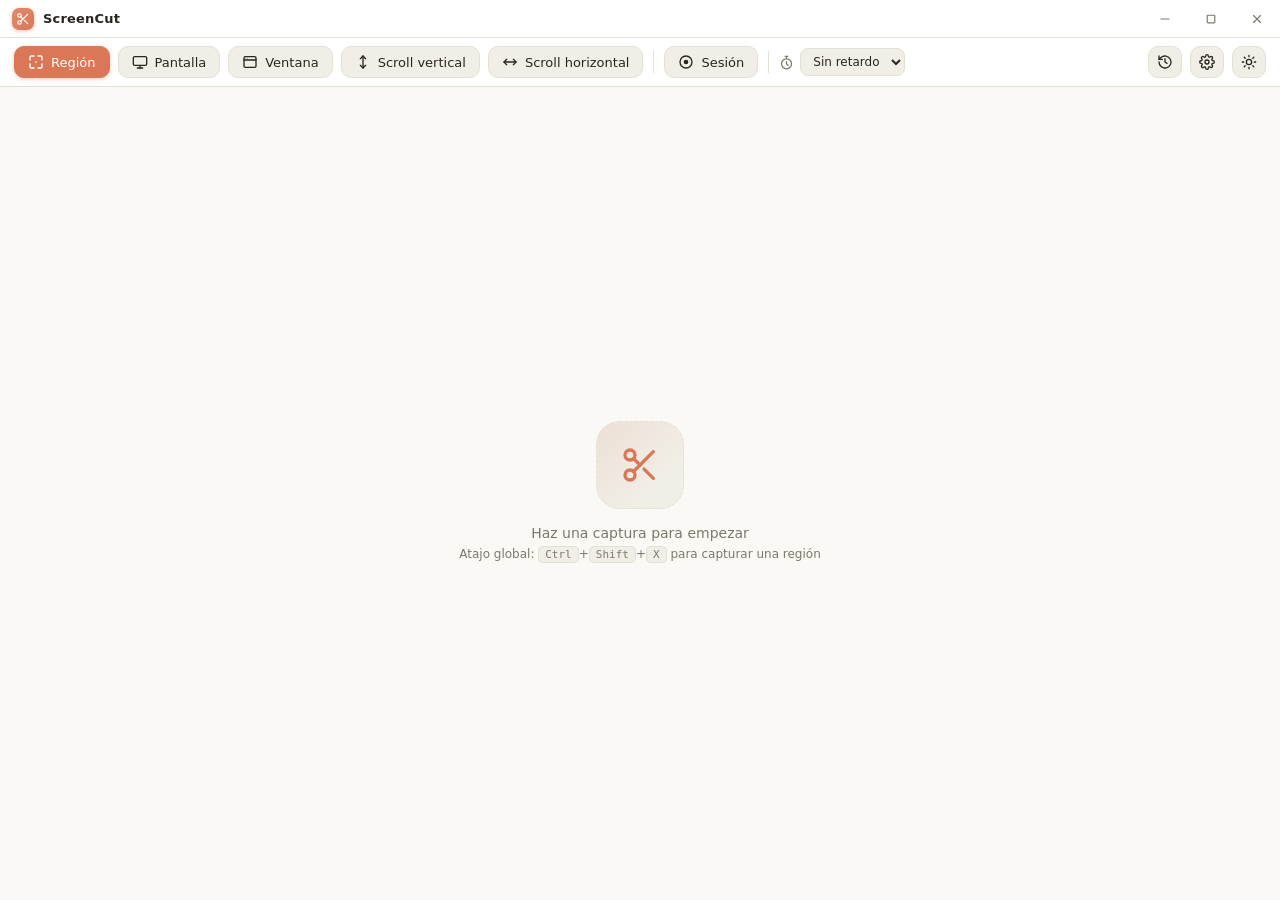
==== ui/index.html @ f7686177 "feat: local transcription of session audio (Whisper) - Model catalog (large-v3-turbo, medium, small," ====
<!doctype html>
<html lang="es">
<head>
  <meta charset="utf-8" />
  <title>ScreenCut</title>
  <link rel="stylesheet" href="styles.css" />
  <script>
    // Plataforma: ajusta atajos, textos y barra de título (ver styles.css y main.js).
    document.documentElement.dataset.platform =
      /Mac/.test(navigator.userAgent) ? "mac" : /Windows/.test(navigator.userAgent) ? "windows" : "linux";
  </script>
</head>
<body>
  <!-- Sprite de iconos (trazo, 24x24): se referencia con <use href="#i-…"> -->
  <svg width="0" height="0" style="position:absolute" aria-hidden="true">
    <defs>
      <symbol id="i-scissors" viewBox="0 0 24 24"><circle cx="6" cy="6" r="3"/><circle cx="6" cy="18" r="3"/><line x1="20" y1="4" x2="8.12" y2="15.88"/><line x1="14.47" y1="14.48" x2="20" y2="20"/><line x1="8.12" y1="8.12" x2="12" y2="12"/></symbol>
      <symbol id="i-region" viewBox="0 0 24 24"><path d="M9 3H5a2 2 0 0 0-2 2v4"/><path d="M15 3h4a2 2 0 0 1 2 2v4"/><path d="M9 21H5a2 2 0 0 1-2-2v-4"/><path d="M15 21h4a2 2 0 0 0 2-2v-4"/><circle cx="12" cy="12" r="1.2" fill="currentColor" stroke="none"/></symbol>
      <symbol id="i-window" viewBox="0 0 24 24"><rect x="3" y="4" width="18" height="16" rx="2"/><line x1="3" y1="9" x2="21" y2="9"/><circle cx="6" cy="6.5" r="0.6" fill="currentColor" stroke="none"/><circle cx="8.5" cy="6.5" r="0.6" fill="currentColor" stroke="none"/></symbol>
      <symbol id="i-session" viewBox="0 0 24 24"><circle cx="12" cy="12" r="9"/><circle cx="12" cy="12" r="3.5" fill="currentColor" stroke="none"/></symbol>
      <symbol id="i-history" viewBox="0 0 24 24"><path d="M3 12a9 9 0 1 0 3-6.7L3 8"/><path d="M3 3v5h5"/><path d="M12 7v5l3 2"/></symbol>
      <symbol id="i-display" viewBox="0 0 24 24"><rect x="2" y="4" width="20" height="13" rx="2"/><line x1="8" y1="21" x2="16" y2="21"/><line x1="12" y1="17" x2="12" y2="21"/></symbol>
      <symbol id="i-scroll-v" viewBox="0 0 24 24"><path d="M12 3v18"/><path d="M8 7l4-4 4 4"/><path d="M8 17l4 4 4-4"/></symbol>
      <symbol id="i-scroll-h" viewBox="0 0 24 24"><path d="M3 12h18"/><path d="M7 8l-4 4 4 4"/><path d="M17 8l4 4-4 4"/></symbol>
      <symbol id="i-timer" viewBox="0 0 24 24"><line x1="10" y1="2" x2="14" y2="2"/><line x1="12" y1="2" x2="12" y2="5"/><circle cx="12" cy="14" r="8"/><path d="M12 10.5V14l2.4 2.4"/></symbol>
      <symbol id="i-sun" viewBox="0 0 24 24"><circle cx="12" cy="12" r="4"/><path d="M12 2v2M12 20v2M4.9 4.9l1.4 1.4M17.7 17.7l1.4 1.4M2 12h2M20 12h2M4.9 19.1l1.4-1.4M17.7 6.3l1.4-1.4"/></symbol>
      <symbol id="i-moon" viewBox="0 0 24 24"><path d="M21 12.8A9 9 0 1 1 11.2 3a7 7 0 0 0 9.8 9.8z"/></symbol>
      <symbol id="i-cursor" viewBox="0 0 24 24"><path d="M4 3l7.5 17 2.4-6.6L20.5 11z"/></symbol>
      <symbol id="i-pen" viewBox="0 0 24 24"><path d="M17 3a2.83 2.83 0 1 1 4 4L7.5 20.5 2 22l1.5-5.5z"/><path d="M15 5l4 4"/></symbol>
      <symbol id="i-arrow" viewBox="0 0 24 24"><line x1="6" y1="18" x2="18" y2="6"/><path d="M9.5 6H18v8.5"/></symbol>
      <symbol id="i-line" viewBox="0 0 24 24"><line x1="5" y1="19" x2="19" y2="5"/></symbol>
      <symbol id="i-rect" viewBox="0 0 24 24"><rect x="4" y="5" width="16" height="14" rx="1.5"/></symbol>
      <symbol id="i-ellipse" viewBox="0 0 24 24"><circle cx="12" cy="12" r="8.5"/></symbol>
      <symbol id="i-highlight" viewBox="0 0 24 24"><path d="m9 11-6 6v3h9l3-3"/><path d="m22 12-4.6 4.6a2 2 0 0 1-2.8 0l-5.2-5.2a2 2 0 0 1 0-2.8L14 4l8 8z"/></symbol>
      <symbol id="i-eraser" viewBox="0 0 24 24"><path d="m7 21-4.3-4.3a2.4 2.4 0 0 1 0-3.4l9.6-9.6a2.4 2.4 0 0 1 3.4 0l5.6 5.6a2.4 2.4 0 0 1 0 3.4L13 21"/><path d="M22 21H7"/><path d="m5 11 9 9"/></symbol>
      <symbol id="i-text" viewBox="0 0 24 24"><polyline points="4 7 4 4 20 4 20 7"/><line x1="9" y1="20" x2="15" y2="20"/><line x1="12" y1="4" x2="12" y2="20"/></symbol>
      <symbol id="i-crop" viewBox="0 0 24 24"><path d="M6 2v14a2 2 0 0 0 2 2h14"/><path d="M18 22V8a2 2 0 0 0-2-2H2"/></symbol>
      <symbol id="i-fill-none" viewBox="0 0 24 24"><rect x="4" y="4" width="16" height="16" rx="2" stroke-dasharray="4 3"/></symbol>
      <symbol id="i-fill-same" viewBox="0 0 24 24"><rect x="4" y="4" width="16" height="16" rx="2" fill="currentColor" stroke="none"/></symbol>
      <symbol id="i-fill-other" viewBox="0 0 24 24"><path d="M4 12h16v6a2 2 0 0 1-2 2H6a2 2 0 0 1-2-2z" fill="currentColor" stroke="none"/><rect x="4" y="4" width="16" height="16" rx="2"/></symbol>
      <symbol id="i-undo" viewBox="0 0 24 24"><path d="M9 14 4 9l5-5"/><path d="M4 9h10.5a5.5 5.5 0 0 1 0 11H11"/></symbol>
      <symbol id="i-redo" viewBox="0 0 24 24"><path d="m15 14 5-5-5-5"/><path d="M20 9H9.5a5.5 5.5 0 0 0 0 11H13"/></symbol>
      <symbol id="i-trash" viewBox="0 0 24 24"><path d="M3 6h18"/><path d="M8 6V4h8v2"/><path d="M19 6l-1 14a2 2 0 0 1-2 2H8a2 2 0 0 1-2-2L5 6"/><line x1="10" y1="11" x2="10" y2="17"/><line x1="14" y1="11" x2="14" y2="17"/></symbol>
      <symbol id="i-copy" viewBox="0 0 24 24"><rect x="9" y="9" width="12" height="12" rx="2"/><path d="M5 15H4a2 2 0 0 1-2-2V4a2 2 0 0 1 2-2h9a2 2 0 0 1 2 2v1"/></symbol>
      <symbol id="i-save" viewBox="0 0 24 24"><path d="M21 15v4a2 2 0 0 1-2 2H5a2 2 0 0 1-2-2v-4"/><polyline points="7 10 12 15 17 10"/><line x1="12" y1="15" x2="12" y2="3"/></symbol>
      <symbol id="i-ocr" viewBox="0 0 24 24"><path d="M3 7V5a2 2 0 0 1 2-2h2"/><path d="M17 3h2a2 2 0 0 1 2 2v2"/><path d="M21 17v2a2 2 0 0 1-2 2h-2"/><path d="M7 21H5a2 2 0 0 1-2-2v-2"/><line x1="7" y1="9" x2="17" y2="9"/><line x1="7" y1="13" x2="15" y2="13"/><line x1="7" y1="17" x2="12" y2="17"/></symbol>
      <symbol id="i-check" viewBox="0 0 24 24"><polyline points="4 12.5 9.5 18 20 6.5"/></symbol>
      <symbol id="i-x" viewBox="0 0 24 24"><line x1="6" y1="6" x2="18" y2="18"/><line x1="18" y1="6" x2="6" y2="18"/></symbol>
      <symbol id="i-min" viewBox="0 0 24 24"><line x1="5" y1="12" x2="19" y2="12"/></symbol>
      <symbol id="i-max" viewBox="0 0 24 24"><rect x="5.5" y="5.5" width="13" height="13" rx="1.5"/></symbol>
      <symbol id="i-restore" viewBox="0 0 24 24"><path d="M5 15V6a2 2 0 0 1 2-2h9"/><rect x="8" y="8" width="11" height="11" rx="1.5"/></symbol>
      <symbol id="i-settings" viewBox="0 0 24 24"><circle cx="12" cy="12" r="3"/><path d="M19.4 15a1.65 1.65 0 0 0 .33 1.82l.06.06a2 2 0 1 1-2.83 2.83l-.06-.06a1.65 1.65 0 0 0-1.82-.33 1.65 1.65 0 0 0-1 1.51V21a2 2 0 0 1-4 0v-.09A1.65 1.65 0 0 0 9 19.4a1.65 1.65 0 0 0-1.82.33l-.06.06a2 2 0 1 1-2.83-2.83l.06-.06a1.65 1.65 0 0 0 .33-1.82 1.65 1.65 0 0 0-1.51-1H3a2 2 0 0 1 0-4h.09A1.65 1.65 0 0 0 4.6 9a1.65 1.65 0 0 0-.33-1.82l-.06-.06a2 2 0 1 1 2.83-2.83l.06.06a1.65 1.65 0 0 0 1.82.33H9a1.65 1.65 0 0 0 1-1.51V3a2 2 0 0 1 4 0v.09a1.65 1.65 0 0 0 1 1.51 1.65 1.65 0 0 0 1.82-.33l.06-.06a2 2 0 1 1 2.83 2.83l-.06.06a1.65 1.65 0 0 0-.33 1.82V9a1.65 1.65 0 0 0 1.51 1H21a2 2 0 0 1 0 4h-.09a1.65 1.65 0 0 0-1.51 1z"/></symbol>
      <symbol id="i-refresh" viewBox="0 0 24 24"><path d="M21 12a9 9 0 1 1-3-6.7L21 8"/><path d="M21 3v5h-5"/></symbol>
      <symbol id="i-folder" viewBox="0 0 24 24"><path d="M3 7a2 2 0 0 1 2-2h4l2 2h8a2 2 0 0 1 2 2v8a2 2 0 0 1-2 2H5a2 2 0 0 1-2-2z"/></symbol>
      <symbol id="i-zoom-in" viewBox="0 0 24 24"><circle cx="11" cy="11" r="7"/><line x1="21" y1="21" x2="16.65" y2="16.65"/><line x1="11" y1="8" x2="11" y2="14"/><line x1="8" y1="11" x2="14" y2="11"/></symbol>
      <symbol id="i-zoom-out" viewBox="0 0 24 24"><circle cx="11" cy="11" r="7"/><line x1="21" y1="21" x2="16.65" y2="16.65"/><line x1="8" y1="11" x2="14" y2="11"/></symbol>
      <symbol id="i-fit" viewBox="0 0 24 24"><path d="M8 3H5a2 2 0 0 0-2 2v3"/><path d="M16 3h3a2 2 0 0 1 2 2v3"/><path d="M8 21H5a2 2 0 0 1-2-2v-3"/><path d="M16 21h3a2 2 0 0 0 2-2v-3"/></symbol>
      <symbol id="i-fill" viewBox="0 0 24 24"><path d="M19 11 9 1 7.6 2.4l2.1 2.1L3.8 10.4a2 2 0 0 0 0 2.8l5.5 5.5a2 2 0 0 0 2.8 0l6.9-6.9zM6 12l4.9-4.9L15.8 12z"/><path d="M20.5 15s1.5 1.8 1.5 3a1.5 1.5 0 0 1-3 0c0-1.2 1.5-3 1.5-3z" fill="currentColor" stroke="none"/></symbol>
    </defs>
  </svg>

  <div id="app">
    <!-- Barra de título propia: sigue el tema (la nativa de Windows no puede).
         En macOS se ocultan estos botones y quedan los semáforos nativos. -->
    <header class="titlebar" id="titlebar">
      <div class="tb-brand">
        <span class="tb-logo"><svg><use href="#i-scissors"/></svg></span>
        <span class="tb-name">ScreenCut</span>
      </div>
      <div class="tb-win">
        <button id="tb-min" class="tb-btn" title="Minimizar"><svg><use href="#i-min"/></svg></button>
        <button id="tb-max" class="tb-btn" title="Maximizar">
          <svg class="ic-max"><use href="#i-max"/></svg>
          <svg class="ic-restore"><use href="#i-restore"/></svg>
        </button>
        <button id="tb-close" class="tb-btn tb-close" title="Cerrar"><svg><use href="#i-x"/></svg></button>
      </div>
    </header>

    <header class="topbar">
      <div class="actions">
        <button id="btn-region" class="btn btn-primary" title="Atajo global: Ctrl+Shift+X">
          <svg><use href="#i-region"/></svg><span>Región</span>
        </button>
        <button id="btn-full" class="btn" title="Capturar pantalla completa">
          <svg><use href="#i-display"/></svg><span>Pantalla</span>
        </button>
        <button id="btn-window" class="btn" title="Capturar una ventana o un monitor concreto">
          <svg><use href="#i-window"/></svg><span>Ventana</span>
        </button>
        <button id="btn-scroll-v" class="btn" title="Captura con scroll vertical">
          <svg><use href="#i-scroll-v"/></svg><span>Scroll vertical</span>
        </button>
        <button id="btn-scroll-h" class="btn" title="Captura con scroll horizontal">
          <svg><use href="#i-scroll-h"/></svg><span>Scroll horizontal</span>
        </button>
        <span class="divider"></span>
        <button id="btn-session" class="btn" title="Sesión: fija una región, ventana o pantalla y captúrala al instante con el atajo">
          <svg><use href="#i-session"/></svg><span>Sesión</span>
        </button>
        <span class="divider"></span>
        <label class="timer-ctl" title="Retardo antes de capturar">
          <svg><use href="#i-timer"/></svg>
          <select id="timer-select">
            <option value="0">Sin retardo</option>
            <option value="3">3 s</option>
            <option value="5">5 s</option>
            <option value="10">10 s</option>
          </select>
        </label>
        <span class="spacer"></span>
        <button id="btn-sessions" class="btn btn-icon" title="Sesiones anteriores">
          <svg><use href="#i-history"/></svg>
        </button>
        <button id="btn-settings" class="btn btn-icon" title="Ajustes y Acerca de">
          <svg><use href="#i-settings"/></svg>
        </button>
        <button id="btn-theme" class="btn btn-icon" title="Cambiar tema">
          <svg class="ic-sun"><use href="#i-sun"/></svg>
          <svg class="ic-moon"><use href="#i-moon"/></svg>
        </button>
      </div>
    </header>

    <!-- Barra de anotación (visible al haber captura) -->
    <div id="anno-bar" class="anno-bar hidden">
      <div class="tool-group" id="tools">
        <button class="tool" data-tool="cursor" title="Seleccionar, mover y redimensionar"><svg><use href="#i-cursor"/></svg></button>
        <button class="tool" data-tool="pen" title="Dibujo a mano"><svg><use href="#i-pen"/></svg></button>
        <button class="tool" data-tool="arrow" title="Flecha"><svg><use href="#i-arrow"/></svg></button>
        <button class="tool" data-tool="line" title="Línea"><svg><use href="#i-line"/></svg></button>
        <button class="tool" data-tool="rect" title="Recuadro"><svg><use href="#i-rect"/></svg></button>
        <button class="tool" data-tool="ellipse" title="Círculo/elipse"><svg><use href="#i-ellipse"/></svg></button>
        <button class="tool" data-tool="highlight" title="Resaltado (marcatextos)"><svg><use href="#i-highlight"/></svg></button>
        <button class="tool" data-tool="text" title="Texto"><svg><use href="#i-text"/></svg></button>
        <button class="tool" data-tool="eraser" title="Borrador: borra anotaciones al pasar (Supr borra la selección)"><svg><use href="#i-eraser"/></svg></button>
        <button class="tool" data-tool="crop" title="Recortar"><svg><use href="#i-crop"/></svg></button>
      </div>

      <span class="divider"></span>

      <div class="tool-group swatches" id="swatches"></div>
      <input type="color" id="color-custom" class="color-input" title="Color personalizado" value="#d97757" />

      <span class="divider"></span>

      <label class="width-ctl" title="Grosor">
        <input type="range" id="stroke-width" min="1" max="20" value="4" />
      </label>

      <span class="spacer"></span>

      <div class="tool-group">
        <button id="btn-undo" class="tool" title="Deshacer (Ctrl+Z)"><svg><use href="#i-undo"/></svg></button>
        <button id="btn-redo" class="tool" title="Rehacer (Ctrl+Y)"><svg><use href="#i-redo"/></svg></button>
        <button id="btn-clear" class="tool tool-danger" title="Borrar todas las anotaciones"><svg><use href="#i-trash"/></svg></button>
      </div>
    </div>

    <main class="content">
      <section class="preview-panel">
        <div id="empty-state" class="empty-state">
          <div class="empty-icon"><svg><use href="#i-scissors"/></svg></div>
          <p>Haz una captura para empezar</p>
          <p class="hint">Atajo global: <kbd>Ctrl</kbd>+<kbd>Shift</kbd>+<kbd>X</kbd> para capturar una región</p>
        </div>

        <div id="editor-wrap" class="editor-wrap hidden">
          <div id="editor" class="editor">
            <canvas id="base-canvas"></canvas>
            <canvas id="anno-canvas"></canvas>
          </div>
        </div>

        <div id="crop-actions" class="crop-actions hidden">
          <button id="crop-apply" class="btn btn-primary btn-small"><svg><use href="#i-check"/></svg><span>Recortar</span></button>
          <button id="crop-cancel" class="btn btn-small"><svg><use href="#i-x"/></svg><span>Cancelar</span></button>
        </div>

        <div id="progress" class="progress hidden"></div>
        <div id="countdown" class="countdown hidden"></div>
      </section>

      <aside id="ocr-panel" class="ocr-panel hidden">
        <div class="ocr-header">
          <span>Texto reconocido <span id="ocr-lang" class="ocr-lang"></span></span>
          <button id="btn-copy-text" class="btn btn-small">Copiar texto</button>
        </div>
        <textarea id="ocr-text" spellcheck="false"></textarea>
      </aside>
    </main>

    <footer id="capture-bar" class="capture-bar hidden">
      <span id="capture-meta" class="meta"></span>
      <span class="divider"></span>
      <div class="zoom-ctl">
        <button id="zoom-out" class="zoom-btn" title="Alejar"><svg><use href="#i-zoom-out"/></svg></button>
        <button id="zoom-level" class="zoom-level" title="Zoom actual (clic: ajustar)">100%</button>
        <button id="zoom-in" class="zoom-btn" title="Acercar"><svg><use href="#i-zoom-in"/></svg></button>
        <button id="zoom-fit" class="zoom-btn" title="Ajustar a la ventana"><svg><use href="#i-fit"/></svg></button>
      </div>
      <span class="spacer"></span>
      <button id="btn-ocr" class="btn"><svg><use href="#i-ocr"/></svg><span>OCR</span></button>
      <button id="btn-copy" class="btn"><svg><use href="#i-copy"/></svg><span>Copiar</span></button>
      <button id="btn-save" class="btn btn-primary"><svg><use href="#i-save"/></svg><span>Guardar</span></button>
    </footer>

    <!-- Popover de relleno (aparece bajo el icono de recuadro/elipse) -->
    <div id="fill-popover" class="fill-popover hidden">
      <div class="fill-arrow"></div>
      <div class="fill-title">Relleno</div>
      <div class="fill-opts">
        <button class="opt" data-fill="none" title="Sin relleno"><svg><use href="#i-fill-none"/></svg></button>
        <button class="opt" data-fill="stroke" title="Relleno del color del trazo"><svg><use href="#i-fill-same"/></svg></button>
        <button class="opt" data-fill="other" title="Relleno de otro color"><svg><use href="#i-fill-other"/></svg></button>
        <input type="color" id="fill-custom" class="color-input" title="Color de relleno" value="#ffe14d" />
      </div>
    </div>

    <!-- Modal de Ajustes + Acerca de -->
    <div id="sessions-overlay" class="modal-overlay hidden">
      <div class="modal">
        <header class="modal-head">
          <h2>Sesiones</h2>
          <button id="sessions-close" class="btn btn-icon" title="Cerrar"><svg><use href="#i-x"/></svg></button>
        </header>
        <div class="modal-body">
          <div id="sessions-list" class="sessions-list"></div>
        </div>
      </div>
    </div>

    <div id="settings-overlay" class="modal-overlay hidden">
      <div class="modal">
        <header class="modal-head">
          <h2>Ajustes</h2>
          <button id="settings-close" class="btn btn-icon" title="Cerrar"><svg><use href="#i-x"/></svg></button>
        </header>
        <div class="modal-body">
          <section class="set-group">
            <h3>Atajos y captura</h3>
            <label class="set-row" id="row-prtsc">
              <span class="set-label"><b>Usar Impr Pant (Print Screen)</b><small id="prtsc-desc">Pulsa Impr Pant para capturar una región. Desactiva el mapeo de Windows a «Recortes» para que gane este atajo.</small></span>
              <input type="checkbox" id="opt-prtsc" class="switch" />
            </label>
            <label class="set-row">
              <span class="set-label"><b id="autostart-label">Iniciar con Windows</b><small>Arranca ScreenCut en segundo plano al iniciar sesión, listo para el atajo.</small></span>
              <input type="checkbox" id="opt-autostart" class="switch" />
            </label>
            <p class="set-note" id="tray-note">Al cerrar la ventana, la app permanece en la bandeja del sistema para seguir respondiendo al atajo. Para salir del todo: clic derecho en el icono de la bandeja → <b>Salir</b>.</p>
          </section>

          <section class="set-group">
            <h3>Guardado</h3>
            <p class="set-note">Cada captura se copia al portapapeles y se guarda automáticamente en esta carpeta.</p>
            <div class="folder-row">
              <input type="text" id="opt-folder" class="folder-input" readonly title="Carpeta de capturas" />
              <button id="btn-folder-browse" class="btn btn-small" title="Elegir carpeta"><svg><use href="#i-folder"/></svg><span>Elegir…</span></button>
              <button id="btn-folder-reset" class="btn btn-small btn-icon" title="Restaurar carpeta por defecto"><svg><use href="#i-refresh"/></svg></button>
            </div>
          </section>

          <section class="set-group">
            <h3>Sesiones y transcripción</h3>
            <p class="set-note">La transcripción se hace en este equipo con Whisper: el audio nunca sale del ordenador. Solo se descarga el modelo, una vez.</p>
            <div id="models" class="models"></div>
            <div class="about-actions">
              <button id="btn-model-import" class="btn btn-small" title="Para redes que bloquean la descarga: importa un modelo descargado a mano desde Hugging Face">Importar modelo…</button>
              <span id="models-status" class="update-status"></span>
            </div>
            <label class="set-row">
              <span class="set-label"><b>Idioma por defecto</b><small>Se propone al empezar cada sesión. «Autodetectar» reconoce el idioma cada medio minuto.</small></span>
              <select id="opt-lang" class="set-select"></select>
            </label>
            <label class="set-row">
              <span class="set-label"><b>Transcribir durante la sesión</b><small>Si el equipo va justo durante las videollamadas, desactívalo y se transcribirá al terminar.</small></span>
              <input type="checkbox" id="opt-live" class="switch" />
            </label>
            <label class="set-row">
              <span class="set-label"><b>Grabar el micrófono («Tú»)</b></span>
              <input type="checkbox" id="opt-mic" class="switch" />
            </label>
            <label class="set-row">
              <span class="set-label"><b>Grabar el audio del sistema («Otros»)</b><small>Lo que suena por los altavoces: la otra parte de la videollamada. Con auriculares no hay eco en el micrófono.</small></span>
              <input type="checkbox" id="opt-system" class="switch" />
            </label>
            <label class="set-row">
              <span class="set-label"><b>Conservar el audio</b><small>Permite volver a transcribir. Si lo desactivas, se borra en cuanto termina la transcripción.</small></span>
              <input type="checkbox" id="opt-keep-audio" class="switch" />
            </label>
            <label class="set-row">
              <span class="set-label"><b>Cada imagen dura</b><small>En el visor, hasta cuándo vale una captura (se puede cambiar en cada sesión).</small></span>
              <select id="opt-max" class="set-select">
                <option value="">Hasta la siguiente</option>
                <option value="60">1 min como máximo</option>
                <option value="120">2 min como máximo</option>
                <option value="300">5 min como máximo</option>
                <option value="600">10 min como máximo</option>
                <option value="1800">30 min como máximo</option>
              </select>
            </label>
            <div class="folder-row">
              <input type="text" id="opt-sessions-folder" class="folder-input" readonly title="Carpeta de las sesiones" />
              <button id="btn-sessions-browse" class="btn btn-small" title="Elegir carpeta de las sesiones"><svg><use href="#i-folder"/></svg><span>Elegir…</span></button>
              <button id="btn-sessions-reset" class="btn btn-small btn-icon" title="Volver a la carpeta Sesiones dentro de la de capturas"><svg><use href="#i-refresh"/></svg></button>
            </div>
          </section>

          <section class="set-group">
            <h3>Acerca de</h3>
            <div class="about">
              <span class="about-logo"><svg><use href="#i-scissors"/></svg></span>
              <div>
                <div class="about-name">ScreenCut <span id="about-version" class="about-ver"></span></div>
                <div class="about-desc">Capturas de pantalla ligeras con OCR (Tesseract), captura con scroll y anotaciones. Rust + Tauri.</div>
                <div id="about-stt" class="about-desc"></div>
              </div>
            </div>
            <div class="about-actions">
              <button id="btn-update" class="btn"><svg><use href="#i-refresh"/></svg><span>Buscar actualizaciones</span></button>
              <span id="update-status" class="update-status"></span>
            </div>
          </section>
        </div>
      </div>
    </div>

    <div id="toast" class="toast hidden"></div>
  </div>
  <script src="editor.js"></script>
  <script src="languages.js"></script>
  <script src="settings.js"></script>
  <script src="main.js"></script>
</body>
</html>
---- ui/styles.css ----
/* ScreenCut — look & feel moderno, acento cálido #d97757 */
:root {
  --bg: #faf9f5;
  --panel: #ffffff;
  --panel-2: #f0eee6;
  --panel-3: #e8e5da;
  --border: #e3e0d5;
  --text: #29261f;
  --text-dim: #7d786c;
  --accent: #d97757;
  --accent-hover: #c4643f;
  --accent-soft: rgba(217, 119, 87, 0.12);
  --danger: #e5484d;
  --shadow: 0 1px 3px rgba(0, 0, 0, 0.08);
  --shadow-pop: 0 8px 24px rgba(0, 0, 0, 0.12);
  --radius: 10px;
  --titlebar-h: 38px;
}
[data-theme="dark"] {
  --bg: #1b1a18;
  --panel: #232220;
  --panel-2: #2c2b28;
  --panel-3: #383631;
  --border: #3a3937;
  --text: #faf9f5;
  --text-dim: #a29e93;
  --accent: #d97757;
  --accent-hover: #e08b6d;
  --accent-soft: rgba(217, 119, 87, 0.18);
  --shadow: 0 1px 3px rgba(0, 0, 0, 0.4);
  --shadow-pop: 0 8px 24px rgba(0, 0, 0, 0.5);
}

* { margin: 0; padding: 0; box-sizing: border-box; }
html, body, #app { height: 100%; }
body {
  font-family: "Segoe UI", -apple-system, system-ui, sans-serif;
  background: var(--bg);
  color: var(--text);
  font-size: 14px;
  user-select: none;
  overflow: hidden;
}
#app { display: flex; flex-direction: column; }

svg { display: block; }
/* Todos los iconos del sprite son de trazo; los paths con fill propio lo llevan como atributo */
#app svg {
  fill: none; stroke: currentColor; stroke-width: 2;
  stroke-linecap: round; stroke-linejoin: round;
}
button svg { width: 16px; height: 16px; }

/* ---------- Barra de título (propia, sigue el tema) ---------- */
.titlebar {
  height: var(--titlebar-h);
  display: flex; align-items: center;
  background: var(--panel);
  border-bottom: 1px solid var(--border);
  flex: none;
}
.tb-brand {
  display: flex; align-items: center; gap: 9px;
  padding: 0 12px; pointer-events: none;
}
.tb-logo {
  width: 22px; height: 22px; border-radius: 7px;
  background: linear-gradient(135deg, #e08b6d, var(--accent));
  display: grid; place-items: center; color: #fff;
  box-shadow: 0 1px 4px rgba(217, 119, 87, 0.45);
}
.tb-logo svg { width: 14px; height: 14px; }
.tb-name { font-weight: 600; font-size: 13px; letter-spacing: 0.2px; }

.tb-win { margin-left: auto; display: flex; height: 100%; }
.tb-btn {
  width: 46px; height: 100%;
  display: grid; place-items: center;
  border: 0; background: transparent; color: var(--text-dim);
  cursor: pointer; font-family: inherit;
  transition: background 0.12s, color 0.12s;
}
.tb-btn svg { width: 14px; height: 14px; }
.tb-btn:hover { background: var(--panel-3); color: var(--text); }
.tb-close:hover { background: var(--danger); color: #fff; }
.tb-btn .ic-restore { display: none; }
.maximized .tb-btn .ic-restore { display: block; }
.maximized .tb-btn .ic-max { display: none; }

/* macOS: semáforos nativos superpuestos a la izquierda (tauri.macos.conf.json). */
[data-platform="mac"] .tb-win { display: none; }
[data-platform="mac"] .tb-brand { padding-left: 80px; }

/* ---------- Barra de acciones ---------- */
.topbar {
  display: flex; align-items: center; gap: 16px;
  padding: 8px 14px;
  border-bottom: 1px solid var(--border);
  background: var(--panel);
  flex: none;
}
.actions { display: flex; align-items: center; gap: 8px; flex: 1; }
.spacer { flex: 1; }

.btn {
  display: inline-flex; align-items: center; gap: 7px;
  border: 1px solid var(--border);
  background: var(--panel-2);
  color: var(--text);
  padding: 7px 13px;
  border-radius: var(--radius);
  cursor: pointer;
  font-size: 13px; font-weight: 500;
  font-family: inherit;
  transition: background 0.15s, border-color 0.15s, box-shadow 0.15s, transform 0.05s;
}
.btn:hover { border-color: var(--accent); box-shadow: var(--shadow); }
.btn:active { transform: scale(0.97); }
.btn-primary {
  background: var(--accent); border-color: var(--accent); color: #fff;
  box-shadow: 0 1px 4px rgba(217, 119, 87, 0.4);
}
.btn-primary:hover { background: var(--accent-hover); border-color: var(--accent-hover); }
.btn-icon { width: 34px; padding: 7px 0; justify-content: center; }
.btn-small { padding: 5px 11px; font-size: 12px; border-radius: 8px; }
.btn:disabled { opacity: 0.5; cursor: default; pointer-events: none; }

/* Botón de tema: sol en claro, luna en oscuro */
#btn-theme .ic-moon { display: none; }
[data-theme="dark"] #btn-theme .ic-moon { display: block; }
[data-theme="dark"] #btn-theme .ic-sun { display: none; }

.content { flex: 1; display: flex; min-height: 0; }

/* ---------- Panel de previsualización ---------- */
.preview-panel {
  flex: 1; position: relative; display: flex;
  align-items: center; justify-content: center;
  overflow: hidden; padding: 20px;
}
.empty-state { text-align: center; color: var(--text-dim); }
.empty-icon {
  width: 88px; height: 88px; margin: 0 auto 16px;
  display: grid; place-items: center;
  border-radius: 24px;
  background: linear-gradient(135deg, var(--accent-soft), transparent 70%), var(--panel-2);
  border: 1px dashed var(--border);
  color: var(--accent);
}
.empty-icon svg { width: 40px; height: 40px; stroke-width: 1.8; }
.empty-state p { margin-bottom: 6px; }
.hint { font-size: 12px; }
kbd {
  background: var(--panel-2); border: 1px solid var(--border);
  border-radius: 5px; padding: 1px 6px; font-family: Consolas, monospace; font-size: 11px;
}

.progress {
  position: absolute; bottom: 18px; left: 50%; transform: translateX(-50%);
  background: var(--panel); border: 1px solid var(--border);
  padding: 8px 16px; border-radius: 10px; box-shadow: var(--shadow-pop);
  font-size: 13px; color: var(--text-dim);
}

/* ---------- OCR ---------- */
.ocr-panel {
  width: 340px; display: flex; flex-direction: column;
  border-left: 1px solid var(--border); background: var(--panel);
}
.ocr-header {
  display: flex; align-items: center; justify-content: space-between;
  padding: 10px 14px; border-bottom: 1px solid var(--border);
  font-weight: 600; font-size: 13px;
}
.ocr-lang { color: var(--text-dim); font-weight: 400; }
#ocr-text {
  flex: 1; resize: none; border: 0; outline: 0;
  background: transparent; color: var(--text);
  padding: 14px; font-family: Consolas, monospace; font-size: 13px;
  line-height: 1.5; user-select: text;
}

/* ---------- Barra inferior ---------- */
.capture-bar {
  display: flex; align-items: center; gap: 8px;
  padding: 10px 16px;
  border-top: 1px solid var(--border);
  background: var(--panel);
  flex: none;
}
.meta { color: var(--text-dim); font-size: 12px; }

.toast {
  position: fixed; bottom: 70px; left: 50%; transform: translateX(-50%);
  background: var(--text); color: var(--bg);
  padding: 9px 18px; border-radius: 10px; font-size: 13px;
  box-shadow: var(--shadow-pop); z-index: 50;
  animation: fade-in 0.15s ease;
}
@keyframes fade-in { from { opacity: 0; translate: 0 6px; } }

/* ---------- Divider y temporizador ---------- */
.divider { width: 1px; height: 22px; background: var(--border); margin: 0 2px; flex: none; }
.timer-ctl {
  display: flex; align-items: center; gap: 6px;
  color: var(--text-dim);
}
.timer-ctl svg { width: 15px; height: 15px; }
.timer-ctl select {
  background: var(--panel-2); color: var(--text);
  border: 1px solid var(--border); border-radius: 8px;
  padding: 5px 8px; font-size: 12px; font-family: inherit; cursor: pointer;
  transition: border-color 0.15s;
}
.timer-ctl select:hover { border-color: var(--accent); }

/* ---------- Barra de anotación ---------- */
.anno-bar {
  display: flex; align-items: center; gap: 8px; flex-wrap: wrap;
  padding: 7px 14px;
  border-bottom: 1px solid var(--border);
  background: var(--panel);
  flex: none;
}
.tool-group {
  display: flex; align-items: center; gap: 3px;
  background: var(--panel-2);
  border: 1px solid var(--border);
  border-radius: 11px; padding: 3px;
}
.tool, .opt {
  width: 32px; height: 32px;
  display: grid; place-items: center;
  border: 1px solid transparent; background: transparent;
  color: var(--text-dim); border-radius: 8px; cursor: pointer;
  font-family: inherit;
  transition: background 0.12s, color 0.12s, transform 0.05s;
}
.tool:hover, .opt:hover { background: var(--panel-3); color: var(--text); }
.tool:active, .opt:active { transform: scale(0.94); }
.tool.active, .opt.active {
  background: var(--accent); color: #fff;
  box-shadow: 0 1px 4px rgba(217, 119, 87, 0.4);
}
.tool-danger:hover { background: rgba(229, 72, 77, 0.14); color: var(--danger); }

.swatches { gap: 6px; padding: 3px 8px; }
.swatch {
  width: 20px; height: 20px; border-radius: 50%;
  border: 2px solid var(--border); cursor: pointer; padding: 0;
  transition: transform 0.12s, border-color 0.12s;
}
.swatch:hover { transform: scale(1.15); }
.swatch.active { border-color: var(--text); transform: scale(1.18); }
.color-input {
  width: 30px; height: 30px; padding: 2px; border: 1px solid var(--border);
  border-radius: 9px; background: var(--panel-2); cursor: pointer;
}
.width-ctl { display: flex; align-items: center; padding: 0 4px; }
.width-ctl input[type="range"] { width: 90px; accent-color: var(--accent); cursor: pointer; }

/* ---------- Editor (canvas por capas) ---------- */
.editor-wrap {
  width: 100%; height: 100%; overflow: auto;
  display: flex; align-items: safe center; justify-content: safe center;
}
.editor {
  position: relative; flex: none;
  box-shadow: var(--shadow-pop); border-radius: 8px; overflow: hidden;
  border: 1px solid var(--border);
}
.editor canvas {
  display: block; width: 100%; height: auto;
  position: absolute; top: 0; left: 0;
}
.editor canvas#base-canvas { position: relative; }
#anno-canvas { cursor: crosshair; touch-action: none; }

.crop-actions {
  position: absolute; bottom: 18px; left: 50%; transform: translateX(-50%);
  display: flex; gap: 8px; z-index: 20;
  background: var(--panel); padding: 8px; border-radius: 12px;
  border: 1px solid var(--border); box-shadow: var(--shadow-pop);
  animation: fade-in 0.15s ease;
}

.text-input {
  position: fixed; z-index: 60; min-width: 120px; min-height: 1.4em;
  background: rgba(255, 255, 255, 0.08); border: 1px dashed var(--accent);
  border-radius: 6px;
  outline: none; resize: both; font-family: "Segoe UI", sans-serif;
  padding: 2px 4px; line-height: 1.25;
}

.countdown {
  position: absolute; top: 50%; left: 50%; transform: translate(-50%, -50%);
  font-size: 120px; font-weight: 700; color: var(--accent);
  text-shadow: 0 2px 24px rgba(0, 0, 0, 0.35); z-index: 40; pointer-events: none;
  animation: pop 0.9s ease infinite;
}
@keyframes pop {
  0% { transform: translate(-50%, -50%) scale(0.75); opacity: 0; }
  18% { transform: translate(-50%, -50%) scale(1); opacity: 1; }
  100% { transform: translate(-50%, -50%) scale(1); opacity: 0.85; }
}

/* ---------- Modal Ajustes + Acerca de ---------- */
.modal-overlay {
  position: fixed; inset: 0; z-index: 100;
  background: rgba(0, 0, 0, 0.45);
  display: flex; align-items: center; justify-content: center;
  animation: fade-in 0.15s ease;
}
.modal {
  width: min(520px, 92vw); max-height: 86vh; overflow: auto;
  background: var(--panel); border: 1px solid var(--border);
  border-radius: 16px; box-shadow: var(--shadow-pop);
}
.modal-head {
  display: flex; align-items: center; justify-content: space-between;
  padding: 16px 20px; border-bottom: 1px solid var(--border);
  position: sticky; top: 0; background: var(--panel);
}
.modal-head h2 { font-size: 16px; font-weight: 600; }
.modal-body { padding: 8px 20px 20px; }
.set-group { padding: 16px 0; border-bottom: 1px solid var(--border); }
.set-group:last-child { border-bottom: 0; }
.set-group h3 {
  font-size: 12px; text-transform: uppercase; letter-spacing: 0.04em;
  color: var(--text-dim); margin-bottom: 12px;
}
.set-row {
  display: flex; align-items: center; justify-content: space-between; gap: 16px;
  padding: 10px 0; cursor: pointer;
}
.set-label { display: flex; flex-direction: column; gap: 3px; }
.set-label b { font-weight: 600; font-size: 14px; }
.set-label small { color: var(--text-dim); font-size: 12px; line-height: 1.4; }
.set-note {
  margin-top: 8px; font-size: 12px; color: var(--text-dim); line-height: 1.5;
  background: var(--panel-2); padding: 10px 12px; border-radius: 10px;
}

.folder-row { display: flex; align-items: center; gap: 8px; margin-top: 10px; }
.folder-input {
  flex: 1; min-width: 0;
  background: var(--panel-2); color: var(--text);
  border: 1px solid var(--border); border-radius: 8px;
  padding: 8px 10px; font-size: 12px; font-family: Consolas, monospace;
  text-overflow: ellipsis;
}

/* Interruptor */
.switch {
  appearance: none; -webkit-appearance: none;
  width: 42px; height: 24px; border-radius: 12px;
  background: var(--panel-3); position: relative; cursor: pointer;
  transition: background 0.18s; flex: none;
}
.switch::after {
  content: ""; position: absolute; top: 3px; left: 3px;
  width: 18px; height: 18px; border-radius: 50%; background: #fff;
  transition: transform 0.18s; box-shadow: 0 1px 3px rgba(0, 0, 0, 0.3);
}
.switch:checked { background: var(--accent); }
.switch:checked::after { transform: translateX(18px); }

.set-select {
  font: inherit; font-size: 13px; color: var(--text); background: var(--panel-2);
  border: 1px solid var(--border); border-radius: 8px; padding: 5px 8px; max-width: 220px;
}

/* Modelos de transcripción */
.models { display: flex; flex-direction: column; gap: 6px; margin: 12px 0 10px; }
.model-row {
  display: flex; align-items: center; gap: 12px; padding: 9px 12px;
  border: 1px solid var(--border); border-radius: 10px; cursor: pointer;
}
.model-row.selected { border-color: var(--accent); background: var(--accent-soft); }
.model-row input { accent-color: var(--accent); flex: none; }
.model-info { flex: 1; min-width: 0; display: flex; flex-direction: column; gap: 2px; }
.model-info b { font-size: 13px; font-weight: 600; }
.model-info small { color: var(--text-dim); font-size: 12px; line-height: 1.4; }
.model-state { color: var(--text-dim); font-size: 12px; white-space: nowrap; }
.model-row progress { width: 90px; }

/* Acerca de */
.about { display: flex; align-items: center; gap: 14px; margin-bottom: 14px; }
.about-logo {
  width: 44px; height: 44px; flex: none; border-radius: 12px;
  background: var(--accent); color: #fff; display: grid; place-items: center;
}
.about-logo svg { width: 24px; height: 24px; }
.about-name { font-weight: 600; font-size: 15px; }
.about-ver { color: var(--text-dim); font-weight: 400; font-size: 13px; }
.about-desc { color: var(--text-dim); font-size: 12px; line-height: 1.5; margin-top: 2px; }
.about-actions { display: flex; align-items: center; gap: 12px; flex-wrap: wrap; }
.update-status { font-size: 12px; color: var(--text-dim); }
.update-status.ok { color: #46a758; }
.update-status.err { color: var(--danger); }

/* ---------- Controles de zoom (barra inferior) ---------- */
.zoom-ctl { display: flex; align-items: center; gap: 2px; }
.zoom-btn {
  width: 30px; height: 30px; display: grid; place-items: center;
  border: 1px solid transparent; background: transparent; color: var(--text-dim);
  border-radius: 8px; cursor: pointer; transition: background 0.12s, color 0.12s;
}
.zoom-btn svg { width: 16px; height: 16px; }
.zoom-btn:hover { background: var(--panel-2); color: var(--text); }
.zoom-btn.active { background: var(--accent-soft); color: var(--accent); }
.zoom-level {
  min-width: 48px; height: 30px; padding: 0 6px;
  border: 0; background: transparent; color: var(--text);
  font-size: 12px; font-variant-numeric: tabular-nums; cursor: pointer;
  border-radius: 8px;
}
.zoom-level:hover { background: var(--panel-2); }

/* ---------- Popover de relleno (bocadillo con flechita) ---------- */
.fill-popover {
  position: fixed; z-index: 80;
  background: var(--panel); border: 1px solid var(--border);
  border-radius: 12px; box-shadow: var(--shadow-pop);
  padding: 10px 12px; animation: fade-in 0.12s ease;
}
.fill-arrow {
  position: absolute; top: -7px; width: 12px; height: 12px;
  background: var(--panel); border-left: 1px solid var(--border);
  border-top: 1px solid var(--border); transform: translateX(-50%) rotate(45deg);
}
.fill-title {
  font-size: 11px; text-transform: uppercase; letter-spacing: 0.04em;
  color: var(--text-dim); margin-bottom: 6px;
}
.fill-opts { display: flex; align-items: center; gap: 4px; }
.fill-opts .opt {
  width: 32px; height: 32px; display: grid; place-items: center;
  border: 1px solid var(--border); background: var(--panel-2);
  color: var(--text-dim); border-radius: 8px; cursor: pointer;
  transition: background 0.12s, color 0.12s;
}
.fill-opts .opt:hover { background: var(--panel-3); color: var(--text); }
.fill-opts .opt.active { background: var(--accent); border-color: var(--accent); color: #fff; }

/* ---------- Sesiones ---------- */
#btn-session.active { background: #e5484d; border-color: #e5484d; color: #fff; }
.sessions-list { display: flex; flex-direction: column; gap: 6px; padding-top: 12px; }
.session-item {
  display: flex; flex-direction: column; gap: 3px; text-align: left;
  padding: 10px 12px; border: 1px solid var(--border); border-radius: var(--radius);
  background: var(--panel-2); color: var(--text); font: inherit; cursor: pointer;
}
.session-item:hover { border-color: var(--accent); }
.session-item b { font-weight: 600; }
.session-item small { color: var(--text-dim); font-size: 12px; }
.sessions-empty { color: var(--text-dim); font-size: 13px; line-height: 1.5; padding: 16px 0; }

.hidden { display: none !important; }
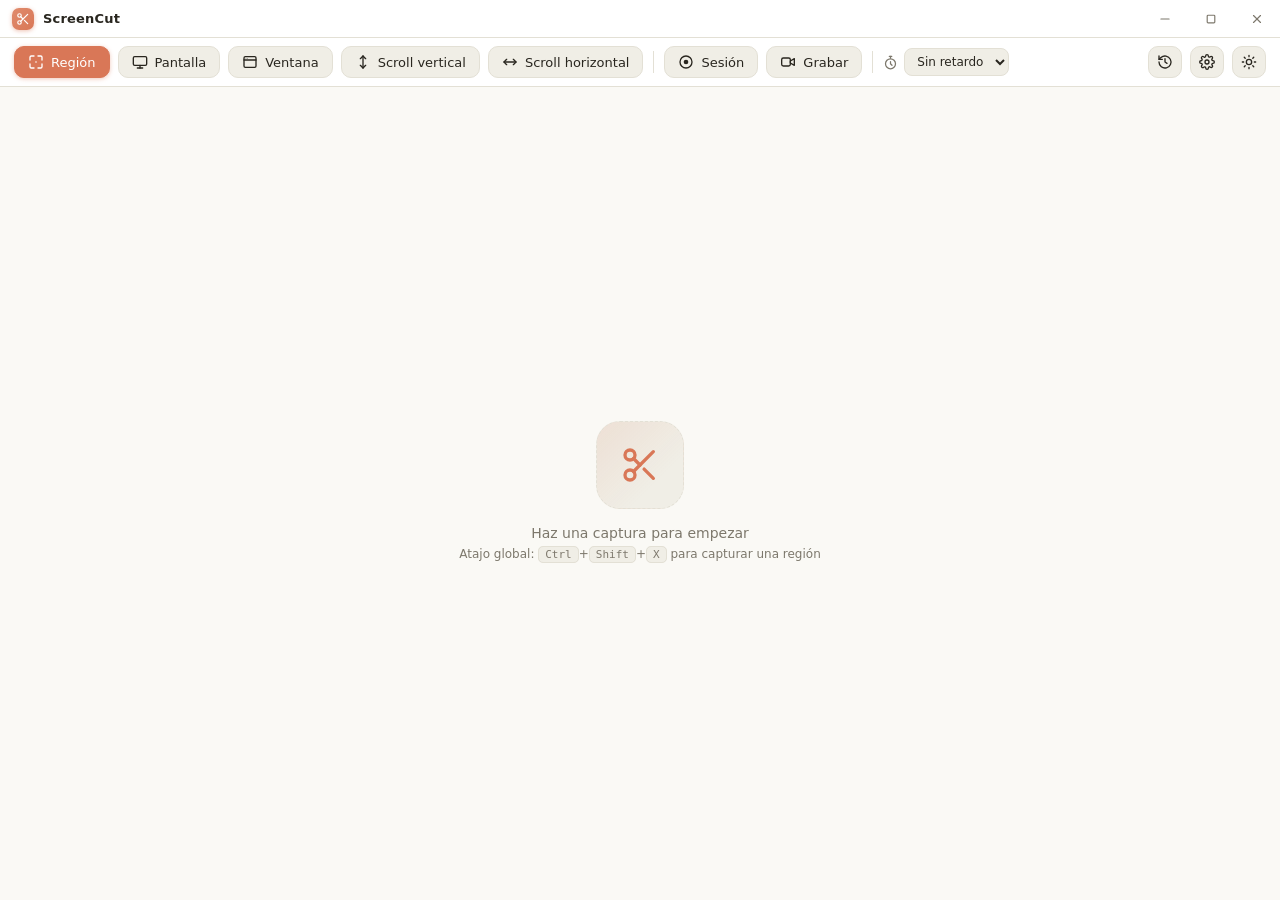
==== commit 0fd716fa: "feat(macos): screen recording to MP4 (ScreenCaptureKit + AVAssetWriter) - Record a screen, a region " ====
--- a/ui/index.html
+++ b/ui/index.html
@@ -17,6 +17,7 @@
       <symbol id="i-scissors" viewBox="0 0 24 24"><circle cx="6" cy="6" r="3"/><circle cx="6" cy="18" r="3"/><line x1="20" y1="4" x2="8.12" y2="15.88"/><line x1="14.47" y1="14.48" x2="20" y2="20"/><line x1="8.12" y1="8.12" x2="12" y2="12"/></symbol>
       <symbol id="i-region" viewBox="0 0 24 24"><path d="M9 3H5a2 2 0 0 0-2 2v4"/><path d="M15 3h4a2 2 0 0 1 2 2v4"/><path d="M9 21H5a2 2 0 0 1-2-2v-4"/><path d="M15 21h4a2 2 0 0 0 2-2v-4"/><circle cx="12" cy="12" r="1.2" fill="currentColor" stroke="none"/></symbol>
       <symbol id="i-window" viewBox="0 0 24 24"><rect x="3" y="4" width="18" height="16" rx="2"/><line x1="3" y1="9" x2="21" y2="9"/><circle cx="6" cy="6.5" r="0.6" fill="currentColor" stroke="none"/><circle cx="8.5" cy="6.5" r="0.6" fill="currentColor" stroke="none"/></symbol>
+      <symbol id="i-record" viewBox="0 0 24 24"><rect x="2.5" y="6" width="13" height="12" rx="2.5"/><path d="M15.5 10.5l6-3.5v10l-6-3.5z"/></symbol>
       <symbol id="i-session" viewBox="0 0 24 24"><circle cx="12" cy="12" r="9"/><circle cx="12" cy="12" r="3.5" fill="currentColor" stroke="none"/></symbol>
       <symbol id="i-history" viewBox="0 0 24 24"><path d="M3 12a9 9 0 1 0 3-6.7L3 8"/><path d="M3 3v5h5"/><path d="M12 7v5l3 2"/></symbol>
       <symbol id="i-display" viewBox="0 0 24 24"><rect x="2" y="4" width="20" height="13" rx="2"/><line x1="8" y1="21" x2="16" y2="21"/><line x1="12" y1="17" x2="12" y2="21"/></symbol>
@@ -98,6 +99,9 @@
         <button id="btn-session" class="btn" title="Sesión: fija una región, ventana o pantalla y captúrala al instante con el atajo">
           <svg><use href="#i-session"/></svg><span>Sesión</span>
         </button>
+        <button id="btn-record" class="btn" title="Grabar en vídeo una región, una ventana o una pantalla">
+          <svg><use href="#i-record"/></svg><span>Grabar</span>
+        </button>
         <span class="divider"></span>
         <label class="timer-ctl" title="Retardo antes de capturar">
           <svg><use href="#i-timer"/></svg>
@@ -306,6 +310,19 @@
             </div>
           </section>
 
+          <section class="set-group" id="set-recording">
+            <h3>Grabación de vídeo</h3>
+            <label class="set-row">
+              <span class="set-label"><b>Grabar el audio del sistema</b><small>Lo que suena en el ordenador (la videollamada, un vídeo…).</small></span>
+              <input type="checkbox" id="opt-rec-system" class="switch" />
+            </label>
+            <label class="set-row">
+              <span class="set-label"><b>Grabar el micrófono</b><small id="rec-mic-desc">Va en una pista de audio aparte. En Mac requiere macOS 15 o posterior.</small></span>
+              <input type="checkbox" id="opt-rec-mic" class="switch" />
+            </label>
+            <p class="set-note" id="rec-note">Los vídeos (MP4) se guardan en la carpeta «Grabaciones», dentro de la de capturas.</p>
+          </section>
+
           <section class="set-group">
             <h3>Acerca de</h3>
             <div class="about">
@@ -326,6 +343,7 @@
     </div>
 
     <div id="toast" class="toast hidden"></div>
+    <div id="notice" class="toast notice hidden"><span id="notice-text"></span><button id="notice-action" class="btn btn-small"></button></div>
   </div>
   <script src="editor.js"></script>
   <script src="languages.js"></script>
--- a/ui/styles.css
+++ b/ui/styles.css
@@ -198,6 +198,8 @@
   animation: fade-in 0.15s ease;
 }
 @keyframes fade-in { from { opacity: 0; translate: 0 6px; } }
+.notice { display: flex; align-items: center; gap: 12px; padding: 7px 8px 7px 16px; }
+.notice .btn { background: var(--bg); color: var(--text); border-color: transparent; }
 
 /* ---------- Divider y temporizador ---------- */
 .divider { width: 1px; height: 22px; background: var(--border); margin: 0 2px; flex: none; }
@@ -456,4 +458,4 @@
 .session-item small { color: var(--text-dim); font-size: 12px; }
 .sessions-empty { color: var(--text-dim); font-size: 13px; line-height: 1.5; padding: 16px 0; }
 
-.hidden { display: none !important; }
+.hidden, [hidden] { display: none !important; }
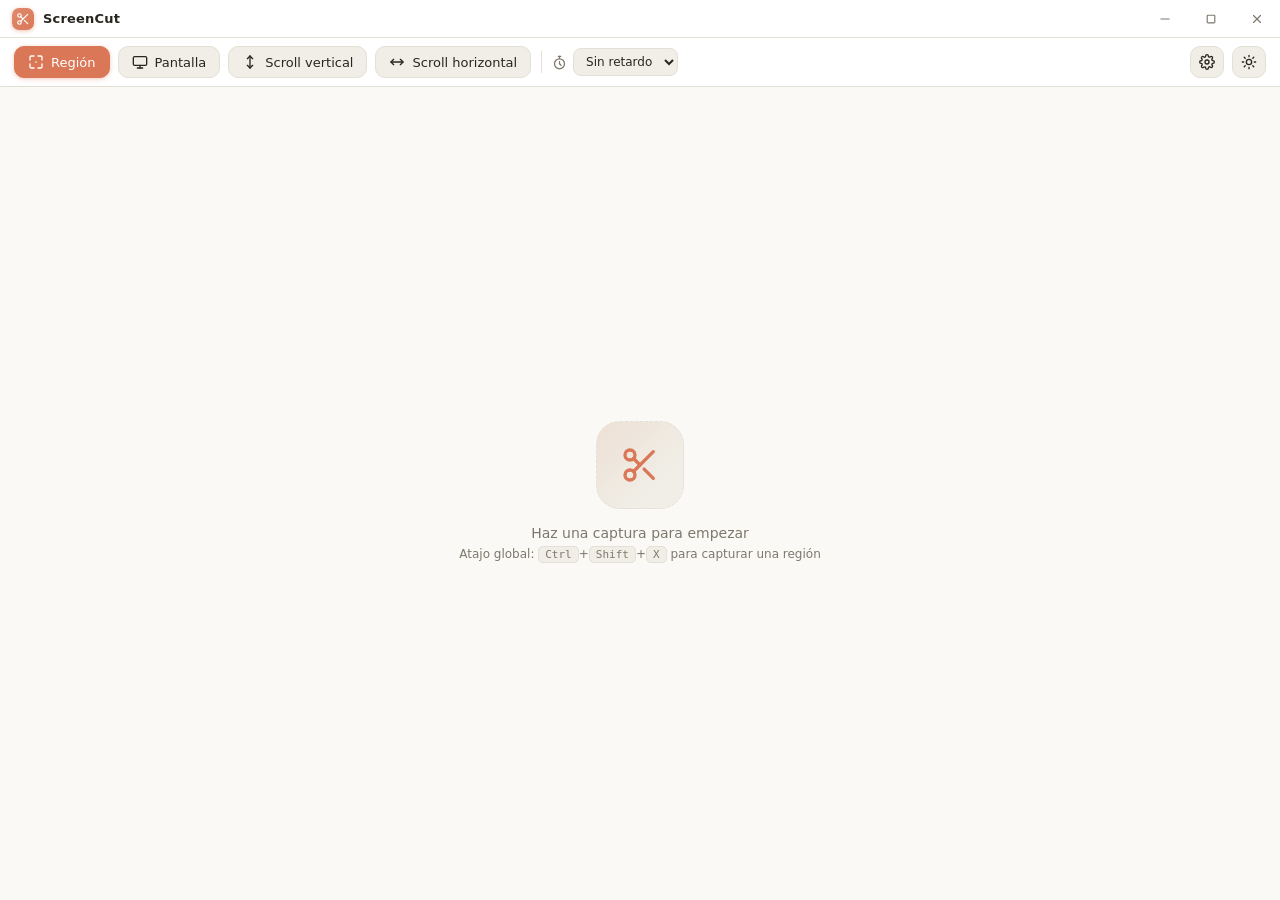
==== commit c433329f: "Merge pull request #6 from AlexPJ/feat/sessions-m0 M0: groundwork for sessions, video recording and " ====
--- a/ui/index.html
+++ b/ui/index.html
@@ -16,10 +16,6 @@
     <defs>
       <symbol id="i-scissors" viewBox="0 0 24 24"><circle cx="6" cy="6" r="3"/><circle cx="6" cy="18" r="3"/><line x1="20" y1="4" x2="8.12" y2="15.88"/><line x1="14.47" y1="14.48" x2="20" y2="20"/><line x1="8.12" y1="8.12" x2="12" y2="12"/></symbol>
       <symbol id="i-region" viewBox="0 0 24 24"><path d="M9 3H5a2 2 0 0 0-2 2v4"/><path d="M15 3h4a2 2 0 0 1 2 2v4"/><path d="M9 21H5a2 2 0 0 1-2-2v-4"/><path d="M15 21h4a2 2 0 0 0 2-2v-4"/><circle cx="12" cy="12" r="1.2" fill="currentColor" stroke="none"/></symbol>
-      <symbol id="i-window" viewBox="0 0 24 24"><rect x="3" y="4" width="18" height="16" rx="2"/><line x1="3" y1="9" x2="21" y2="9"/><circle cx="6" cy="6.5" r="0.6" fill="currentColor" stroke="none"/><circle cx="8.5" cy="6.5" r="0.6" fill="currentColor" stroke="none"/></symbol>
-      <symbol id="i-record" viewBox="0 0 24 24"><rect x="2.5" y="6" width="13" height="12" rx="2.5"/><path d="M15.5 10.5l6-3.5v10l-6-3.5z"/></symbol>
-      <symbol id="i-session" viewBox="0 0 24 24"><circle cx="12" cy="12" r="9"/><circle cx="12" cy="12" r="3.5" fill="currentColor" stroke="none"/></symbol>
-      <symbol id="i-history" viewBox="0 0 24 24"><path d="M3 12a9 9 0 1 0 3-6.7L3 8"/><path d="M3 3v5h5"/><path d="M12 7v5l3 2"/></symbol>
       <symbol id="i-display" viewBox="0 0 24 24"><rect x="2" y="4" width="20" height="13" rx="2"/><line x1="8" y1="21" x2="16" y2="21"/><line x1="12" y1="17" x2="12" y2="21"/></symbol>
       <symbol id="i-scroll-v" viewBox="0 0 24 24"><path d="M12 3v18"/><path d="M8 7l4-4 4 4"/><path d="M8 17l4 4 4-4"/></symbol>
       <symbol id="i-scroll-h" viewBox="0 0 24 24"><path d="M3 12h18"/><path d="M7 8l-4 4 4 4"/><path d="M17 8l4 4-4 4"/></symbol>
@@ -86,21 +82,11 @@
         <button id="btn-full" class="btn" title="Capturar pantalla completa">
           <svg><use href="#i-display"/></svg><span>Pantalla</span>
         </button>
-        <button id="btn-window" class="btn" title="Capturar una ventana o un monitor concreto">
-          <svg><use href="#i-window"/></svg><span>Ventana</span>
-        </button>
         <button id="btn-scroll-v" class="btn" title="Captura con scroll vertical">
           <svg><use href="#i-scroll-v"/></svg><span>Scroll vertical</span>
         </button>
         <button id="btn-scroll-h" class="btn" title="Captura con scroll horizontal">
           <svg><use href="#i-scroll-h"/></svg><span>Scroll horizontal</span>
-        </button>
-        <span class="divider"></span>
-        <button id="btn-session" class="btn" title="Sesión: fija una región, ventana o pantalla y captúrala al instante con el atajo">
-          <svg><use href="#i-session"/></svg><span>Sesión</span>
-        </button>
-        <button id="btn-record" class="btn" title="Grabar en vídeo una región, una ventana o una pantalla">
-          <svg><use href="#i-record"/></svg><span>Grabar</span>
         </button>
         <span class="divider"></span>
         <label class="timer-ctl" title="Retardo antes de capturar">
@@ -113,9 +99,6 @@
           </select>
         </label>
         <span class="spacer"></span>
-        <button id="btn-sessions" class="btn btn-icon" title="Sesiones anteriores">
-          <svg><use href="#i-history"/></svg>
-        </button>
         <button id="btn-settings" class="btn btn-icon" title="Ajustes y Acerca de">
           <svg><use href="#i-settings"/></svg>
         </button>
@@ -222,18 +205,6 @@
     </div>
 
     <!-- Modal de Ajustes + Acerca de -->
-    <div id="sessions-overlay" class="modal-overlay hidden">
-      <div class="modal">
-        <header class="modal-head">
-          <h2>Sesiones</h2>
-          <button id="sessions-close" class="btn btn-icon" title="Cerrar"><svg><use href="#i-x"/></svg></button>
-        </header>
-        <div class="modal-body">
-          <div id="sessions-list" class="sessions-list"></div>
-        </div>
-      </div>
-    </div>
-
     <div id="settings-overlay" class="modal-overlay hidden">
       <div class="modal">
         <header class="modal-head">
@@ -265,65 +236,6 @@
           </section>
 
           <section class="set-group">
-            <h3>Sesiones y transcripción</h3>
-            <p class="set-note">La transcripción se hace en este equipo con Whisper: el audio nunca sale del ordenador. Solo se descarga el modelo, una vez.</p>
-            <div id="models" class="models"></div>
-            <div class="about-actions">
-              <button id="btn-model-import" class="btn btn-small" title="Para redes que bloquean la descarga: importa un modelo descargado a mano desde Hugging Face">Importar modelo…</button>
-              <span id="models-status" class="update-status"></span>
-            </div>
-            <label class="set-row">
-              <span class="set-label"><b>Idioma por defecto</b><small>Se propone al empezar cada sesión. «Autodetectar» reconoce el idioma cada medio minuto.</small></span>
-              <select id="opt-lang" class="set-select"></select>
-            </label>
-            <label class="set-row">
-              <span class="set-label"><b>Transcribir durante la sesión</b><small>Si el equipo va justo durante las videollamadas, desactívalo y se transcribirá al terminar.</small></span>
-              <input type="checkbox" id="opt-live" class="switch" />
-            </label>
-            <label class="set-row">
-              <span class="set-label"><b>Grabar el micrófono («Tú»)</b></span>
-              <input type="checkbox" id="opt-mic" class="switch" />
-            </label>
-            <label class="set-row">
-              <span class="set-label"><b>Grabar el audio del sistema («Otros»)</b><small>Lo que suena por los altavoces: la otra parte de la videollamada. Con auriculares no hay eco en el micrófono.</small></span>
-              <input type="checkbox" id="opt-system" class="switch" />
-            </label>
-            <label class="set-row">
-              <span class="set-label"><b>Conservar el audio</b><small>Permite volver a transcribir. Si lo desactivas, se borra en cuanto termina la transcripción.</small></span>
-              <input type="checkbox" id="opt-keep-audio" class="switch" />
-            </label>
-            <label class="set-row">
-              <span class="set-label"><b>Cada imagen dura</b><small>En el visor, hasta cuándo vale una captura (se puede cambiar en cada sesión).</small></span>
-              <select id="opt-max" class="set-select">
-                <option value="">Hasta la siguiente</option>
-                <option value="60">1 min como máximo</option>
-                <option value="120">2 min como máximo</option>
-                <option value="300">5 min como máximo</option>
-                <option value="600">10 min como máximo</option>
-                <option value="1800">30 min como máximo</option>
-              </select>
-            </label>
-            <div class="folder-row">
-              <input type="text" id="opt-sessions-folder" class="folder-input" readonly title="Carpeta de las sesiones" />
-              <button id="btn-sessions-browse" class="btn btn-small" title="Elegir carpeta de las sesiones"><svg><use href="#i-folder"/></svg><span>Elegir…</span></button>
-              <button id="btn-sessions-reset" class="btn btn-small btn-icon" title="Volver a la carpeta Sesiones dentro de la de capturas"><svg><use href="#i-refresh"/></svg></button>
-            </div>
-          </section>
-
-          <section class="set-group" id="set-recording">
-            <h3>Grabación de vídeo</h3>
-            <label class="set-row">
-              <span class="set-label"><b>Grabar el audio del sistema</b><small>Lo que suena en el ordenador (la videollamada, un vídeo…).</small></span>
-              <input type="checkbox" id="opt-rec-system" class="switch" />
-            </label>
-            <label class="set-row">
-              <span class="set-label"><b>Grabar el micrófono</b><small id="rec-mic-desc">Va en una pista de audio aparte. En Mac requiere macOS 15 o posterior.</small></span>
-              <input type="checkbox" id="opt-rec-mic" class="switch" />
-            </label>
-            <p class="set-note" id="rec-note">Los vídeos (MP4) se guardan en la carpeta «Grabaciones», dentro de la de capturas.</p>
-          </section>
-
-          <section class="set-group">
             <h3>Acerca de</h3>
             <div class="about">
               <span class="about-logo"><svg><use href="#i-scissors"/></svg></span>
@@ -343,10 +255,8 @@
     </div>
 
     <div id="toast" class="toast hidden"></div>
-    <div id="notice" class="toast notice hidden"><span id="notice-text"></span><button id="notice-action" class="btn btn-small"></button></div>
   </div>
   <script src="editor.js"></script>
-  <script src="languages.js"></script>
   <script src="settings.js"></script>
   <script src="main.js"></script>
 </body>
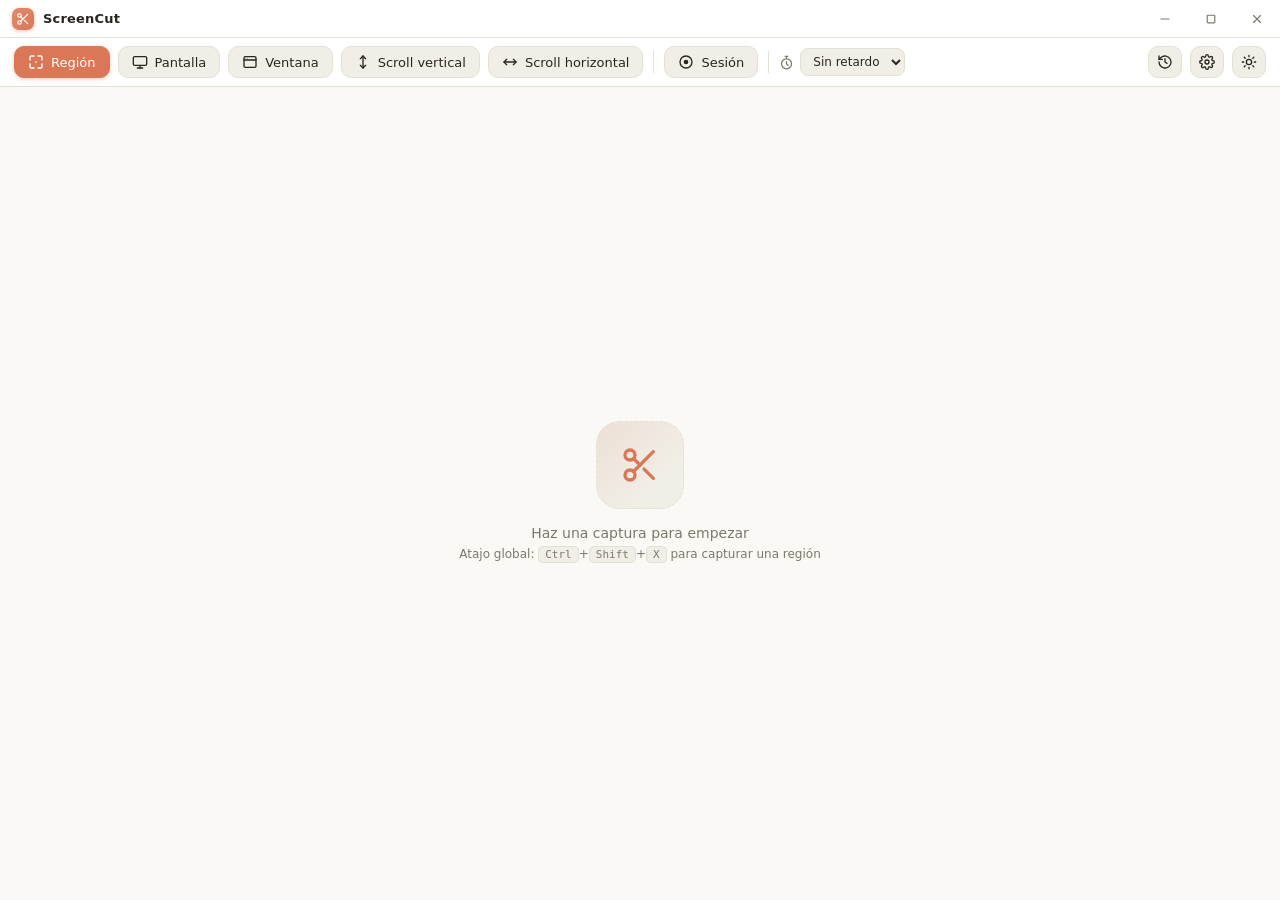
==== commit 1d3aa944: "Merge pull request #8 from AlexPJ/feat/sessions-m2 M2: ScreenCut sessions (fixed target, instant cap" ====
--- a/ui/index.html
+++ b/ui/index.html
@@ -16,6 +16,9 @@
     <defs>
       <symbol id="i-scissors" viewBox="0 0 24 24"><circle cx="6" cy="6" r="3"/><circle cx="6" cy="18" r="3"/><line x1="20" y1="4" x2="8.12" y2="15.88"/><line x1="14.47" y1="14.48" x2="20" y2="20"/><line x1="8.12" y1="8.12" x2="12" y2="12"/></symbol>
       <symbol id="i-region" viewBox="0 0 24 24"><path d="M9 3H5a2 2 0 0 0-2 2v4"/><path d="M15 3h4a2 2 0 0 1 2 2v4"/><path d="M9 21H5a2 2 0 0 1-2-2v-4"/><path d="M15 21h4a2 2 0 0 0 2-2v-4"/><circle cx="12" cy="12" r="1.2" fill="currentColor" stroke="none"/></symbol>
+      <symbol id="i-window" viewBox="0 0 24 24"><rect x="3" y="4" width="18" height="16" rx="2"/><line x1="3" y1="9" x2="21" y2="9"/><circle cx="6" cy="6.5" r="0.6" fill="currentColor" stroke="none"/><circle cx="8.5" cy="6.5" r="0.6" fill="currentColor" stroke="none"/></symbol>
+      <symbol id="i-session" viewBox="0 0 24 24"><circle cx="12" cy="12" r="9"/><circle cx="12" cy="12" r="3.5" fill="currentColor" stroke="none"/></symbol>
+      <symbol id="i-history" viewBox="0 0 24 24"><path d="M3 12a9 9 0 1 0 3-6.7L3 8"/><path d="M3 3v5h5"/><path d="M12 7v5l3 2"/></symbol>
       <symbol id="i-display" viewBox="0 0 24 24"><rect x="2" y="4" width="20" height="13" rx="2"/><line x1="8" y1="21" x2="16" y2="21"/><line x1="12" y1="17" x2="12" y2="21"/></symbol>
       <symbol id="i-scroll-v" viewBox="0 0 24 24"><path d="M12 3v18"/><path d="M8 7l4-4 4 4"/><path d="M8 17l4 4 4-4"/></symbol>
       <symbol id="i-scroll-h" viewBox="0 0 24 24"><path d="M3 12h18"/><path d="M7 8l-4 4 4 4"/><path d="M17 8l4 4-4 4"/></symbol>
@@ -82,11 +85,18 @@
         <button id="btn-full" class="btn" title="Capturar pantalla completa">
           <svg><use href="#i-display"/></svg><span>Pantalla</span>
         </button>
+        <button id="btn-window" class="btn" title="Capturar una ventana o un monitor concreto">
+          <svg><use href="#i-window"/></svg><span>Ventana</span>
+        </button>
         <button id="btn-scroll-v" class="btn" title="Captura con scroll vertical">
           <svg><use href="#i-scroll-v"/></svg><span>Scroll vertical</span>
         </button>
         <button id="btn-scroll-h" class="btn" title="Captura con scroll horizontal">
           <svg><use href="#i-scroll-h"/></svg><span>Scroll horizontal</span>
+        </button>
+        <span class="divider"></span>
+        <button id="btn-session" class="btn" title="Sesión: fija una región, ventana o pantalla y captúrala al instante con el atajo">
+          <svg><use href="#i-session"/></svg><span>Sesión</span>
         </button>
         <span class="divider"></span>
         <label class="timer-ctl" title="Retardo antes de capturar">
@@ -99,6 +109,9 @@
           </select>
         </label>
         <span class="spacer"></span>
+        <button id="btn-sessions" class="btn btn-icon" title="Sesiones anteriores">
+          <svg><use href="#i-history"/></svg>
+        </button>
         <button id="btn-settings" class="btn btn-icon" title="Ajustes y Acerca de">
           <svg><use href="#i-settings"/></svg>
         </button>
@@ -205,6 +218,18 @@
     </div>
 
     <!-- Modal de Ajustes + Acerca de -->
+    <div id="sessions-overlay" class="modal-overlay hidden">
+      <div class="modal">
+        <header class="modal-head">
+          <h2>Sesiones</h2>
+          <button id="sessions-close" class="btn btn-icon" title="Cerrar"><svg><use href="#i-x"/></svg></button>
+        </header>
+        <div class="modal-body">
+          <div id="sessions-list" class="sessions-list"></div>
+        </div>
+      </div>
+    </div>
+
     <div id="settings-overlay" class="modal-overlay hidden">
       <div class="modal">
         <header class="modal-head">
--- a/ui/styles.css
+++ b/ui/styles.css
@@ -198,8 +198,6 @@
   animation: fade-in 0.15s ease;
 }
 @keyframes fade-in { from { opacity: 0; translate: 0 6px; } }
-.notice { display: flex; align-items: center; gap: 12px; padding: 7px 8px 7px 16px; }
-.notice .btn { background: var(--bg); color: var(--text); border-color: transparent; }
 
 /* ---------- Divider y temporizador ---------- */
 .divider { width: 1px; height: 22px; background: var(--border); margin: 0 2px; flex: none; }
@@ -366,25 +364,6 @@
 }
 .switch:checked { background: var(--accent); }
 .switch:checked::after { transform: translateX(18px); }
-
-.set-select {
-  font: inherit; font-size: 13px; color: var(--text); background: var(--panel-2);
-  border: 1px solid var(--border); border-radius: 8px; padding: 5px 8px; max-width: 220px;
-}
-
-/* Modelos de transcripción */
-.models { display: flex; flex-direction: column; gap: 6px; margin: 12px 0 10px; }
-.model-row {
-  display: flex; align-items: center; gap: 12px; padding: 9px 12px;
-  border: 1px solid var(--border); border-radius: 10px; cursor: pointer;
-}
-.model-row.selected { border-color: var(--accent); background: var(--accent-soft); }
-.model-row input { accent-color: var(--accent); flex: none; }
-.model-info { flex: 1; min-width: 0; display: flex; flex-direction: column; gap: 2px; }
-.model-info b { font-size: 13px; font-weight: 600; }
-.model-info small { color: var(--text-dim); font-size: 12px; line-height: 1.4; }
-.model-state { color: var(--text-dim); font-size: 12px; white-space: nowrap; }
-.model-row progress { width: 90px; }
 
 /* Acerca de */
 .about { display: flex; align-items: center; gap: 14px; margin-bottom: 14px; }
@@ -458,4 +437,4 @@
 .session-item small { color: var(--text-dim); font-size: 12px; }
 .sessions-empty { color: var(--text-dim); font-size: 13px; line-height: 1.5; padding: 16px 0; }
 
-.hidden, [hidden] { display: none !important; }
+.hidden { display: none !important; }
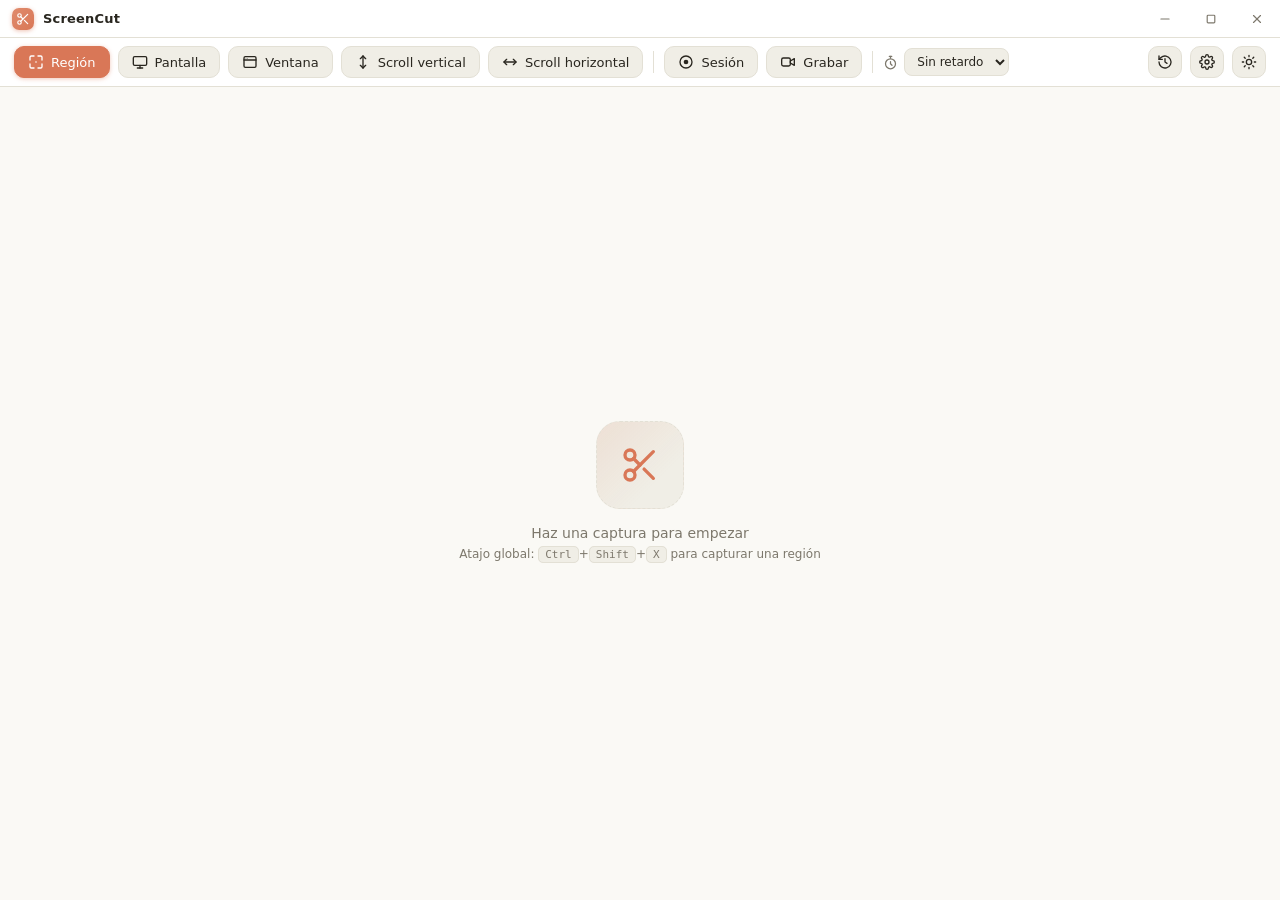
==== commit a664847d: "Merge pull request #15 from AlexPJ/feat/sessions-m8 Release 0.3.0: video recording, sessions and loc" ====
--- a/ui/index.html
+++ b/ui/index.html
@@ -17,6 +17,7 @@
       <symbol id="i-scissors" viewBox="0 0 24 24"><circle cx="6" cy="6" r="3"/><circle cx="6" cy="18" r="3"/><line x1="20" y1="4" x2="8.12" y2="15.88"/><line x1="14.47" y1="14.48" x2="20" y2="20"/><line x1="8.12" y1="8.12" x2="12" y2="12"/></symbol>
       <symbol id="i-region" viewBox="0 0 24 24"><path d="M9 3H5a2 2 0 0 0-2 2v4"/><path d="M15 3h4a2 2 0 0 1 2 2v4"/><path d="M9 21H5a2 2 0 0 1-2-2v-4"/><path d="M15 21h4a2 2 0 0 0 2-2v-4"/><circle cx="12" cy="12" r="1.2" fill="currentColor" stroke="none"/></symbol>
       <symbol id="i-window" viewBox="0 0 24 24"><rect x="3" y="4" width="18" height="16" rx="2"/><line x1="3" y1="9" x2="21" y2="9"/><circle cx="6" cy="6.5" r="0.6" fill="currentColor" stroke="none"/><circle cx="8.5" cy="6.5" r="0.6" fill="currentColor" stroke="none"/></symbol>
+      <symbol id="i-record" viewBox="0 0 24 24"><rect x="2.5" y="6" width="13" height="12" rx="2.5"/><path d="M15.5 10.5l6-3.5v10l-6-3.5z"/></symbol>
       <symbol id="i-session" viewBox="0 0 24 24"><circle cx="12" cy="12" r="9"/><circle cx="12" cy="12" r="3.5" fill="currentColor" stroke="none"/></symbol>
       <symbol id="i-history" viewBox="0 0 24 24"><path d="M3 12a9 9 0 1 0 3-6.7L3 8"/><path d="M3 3v5h5"/><path d="M12 7v5l3 2"/></symbol>
       <symbol id="i-display" viewBox="0 0 24 24"><rect x="2" y="4" width="20" height="13" rx="2"/><line x1="8" y1="21" x2="16" y2="21"/><line x1="12" y1="17" x2="12" y2="21"/></symbol>
@@ -98,6 +99,9 @@
         <button id="btn-session" class="btn" title="Sesión: fija una región, ventana o pantalla y captúrala al instante con el atajo">
           <svg><use href="#i-session"/></svg><span>Sesión</span>
         </button>
+        <button id="btn-record" class="btn" title="Grabar en vídeo una región, una ventana o una pantalla">
+          <svg><use href="#i-record"/></svg><span>Grabar</span>
+        </button>
         <span class="divider"></span>
         <label class="timer-ctl" title="Retardo antes de capturar">
           <svg><use href="#i-timer"/></svg>
@@ -261,6 +265,58 @@
           </section>
 
           <section class="set-group">
+            <h3>Sesiones y transcripción</h3>
+            <p class="set-note">La transcripción se hace en este equipo con Whisper: el audio nunca sale del ordenador. Solo se descarga el modelo, una vez.</p>
+            <div id="models" class="models"></div>
+            <div class="about-actions">
+              <button id="btn-model-import" class="btn btn-small" title="Para redes que bloquean la descarga: importa un modelo descargado a mano desde Hugging Face">Importar modelo…</button>
+              <span id="models-status" class="update-status"></span>
+            </div>
+            <label class="set-row">
+              <span class="set-label"><b>Idioma por defecto</b><small>Se propone al empezar cada sesión. «Autodetectar» reconoce el idioma cada medio minuto.</small></span>
+              <select id="opt-lang" class="set-select"></select>
+            </label>
+            <label class="set-row">
+              <span class="set-label"><b>Transcribir durante la sesión</b><small>Si el equipo va justo durante las videollamadas, desactívalo y se transcribirá al terminar.</small></span>
+              <input type="checkbox" id="opt-live" class="switch" />
+            </label>
+            <label class="set-row">
+              <span class="set-label"><b>Grabar el micrófono («Tú»)</b></span>
+              <input type="checkbox" id="opt-mic" class="switch" />
+            </label>
+            <label class="set-row">
+              <span class="set-label"><b>Grabar el audio del sistema («Otros»)</b><small>Lo que suena por los altavoces: la otra parte de la videollamada. Con auriculares no hay eco en el micrófono.</small></span>
+              <input type="checkbox" id="opt-system" class="switch" />
+            </label>
+            <label class="set-row">
+              <span class="set-label"><b>Conservar el audio</b><small>Permite volver a transcribir. Si lo desactivas, se borra en cuanto termina la transcripción.</small></span>
+              <input type="checkbox" id="opt-keep-audio" class="switch" />
+            </label>
+            <label class="set-row">
+              <span class="set-label"><b>Cada imagen dura</b><small>En el visor, hasta cuándo vale una captura (se puede cambiar en cada sesión).</small></span>
+              <select id="opt-max" class="set-select">
+                <option value="">Hasta la siguiente</option>
+                <option value="60">1 min como máximo</option>
+                <option value="120">2 min como máximo</option>
+                <option value="300">5 min como máximo</option>
+                <option value="600">10 min como máximo</option>
+                <option value="1800">30 min como máximo</option>
+              </select>
+            </label>
+            <div class="folder-row">
+              <input type="text" id="opt-sessions-folder" class="folder-input" readonly title="Carpeta de las sesiones" />
+              <button id="btn-sessions-browse" class="btn btn-small" title="Elegir carpeta de las sesiones"><svg><use href="#i-folder"/></svg><span>Elegir…</span></button>
+              <button id="btn-sessions-reset" class="btn btn-small btn-icon" title="Volver a la carpeta Sesiones dentro de la de capturas"><svg><use href="#i-refresh"/></svg></button>
+            </div>
+          </section>
+
+          <section class="set-group" id="set-recording">
+            <h3>Grabación de vídeo</h3>
+            <p class="set-note">El audio del sistema y el micrófono se eligen al empezar a grabar, en el selector de qué grabar, y se mezclan en una sola pista.</p>
+            <p class="set-note" id="rec-note">Los vídeos (MP4) se guardan en la carpeta «Grabaciones», dentro de la de capturas.</p>
+          </section>
+
+          <section class="set-group">
             <h3>Acerca de</h3>
             <div class="about">
               <span class="about-logo"><svg><use href="#i-scissors"/></svg></span>
@@ -280,8 +336,10 @@
     </div>
 
     <div id="toast" class="toast hidden"></div>
+    <div id="notice" class="toast notice hidden"><span id="notice-text"></span><button id="notice-action" class="btn btn-small"></button></div>
   </div>
   <script src="editor.js"></script>
+  <script src="languages.js"></script>
   <script src="settings.js"></script>
   <script src="main.js"></script>
 </body>
--- a/ui/styles.css
+++ b/ui/styles.css
@@ -198,6 +198,8 @@
   animation: fade-in 0.15s ease;
 }
 @keyframes fade-in { from { opacity: 0; translate: 0 6px; } }
+.notice { display: flex; align-items: center; gap: 12px; padding: 7px 8px 7px 16px; }
+.notice .btn { background: var(--bg); color: var(--text); border-color: transparent; }
 
 /* ---------- Divider y temporizador ---------- */
 .divider { width: 1px; height: 22px; background: var(--border); margin: 0 2px; flex: none; }
@@ -364,6 +366,29 @@
 }
 .switch:checked { background: var(--accent); }
 .switch:checked::after { transform: translateX(18px); }
+
+.set-select {
+  font: inherit; font-size: 13px; color: var(--text); background: var(--panel-2);
+  border: 1px solid var(--border); border-radius: 8px; padding: 5px 8px; max-width: 220px;
+}
+
+/* Modelos de transcripción */
+.models { display: flex; flex-direction: column; gap: 6px; margin: 12px 0 10px; }
+.model-row {
+  display: flex; align-items: center; gap: 12px; padding: 9px 12px;
+  border: 1px solid var(--border); border-radius: 10px; cursor: pointer;
+}
+.model-row.selected { border-color: var(--accent); background: var(--accent-soft); }
+.model-row input { accent-color: var(--accent); flex: none; }
+.model-info { flex: 1; min-width: 0; display: flex; flex-direction: column; gap: 2px; }
+.model-info b { font-size: 13px; font-weight: 600; }
+.model-info small { color: var(--text-dim); font-size: 12px; line-height: 1.4; }
+.model-state { color: var(--text-dim); font-size: 12px; white-space: nowrap; }
+.model-row progress { width: 90px; }
+.model-badge {
+  display: inline-block; margin-left: 4px; padding: 1px 7px; border-radius: 999px;
+  background: var(--accent-soft); color: var(--accent); font-size: 11px; font-weight: 600; vertical-align: 1px;
+}
 
 /* Acerca de */
 .about { display: flex; align-items: center; gap: 14px; margin-bottom: 14px; }
@@ -437,4 +462,4 @@
 .session-item small { color: var(--text-dim); font-size: 12px; }
 .sessions-empty { color: var(--text-dim); font-size: 13px; line-height: 1.5; padding: 16px 0; }
 
-.hidden { display: none !important; }
+.hidden, [hidden] { display: none !important; }
